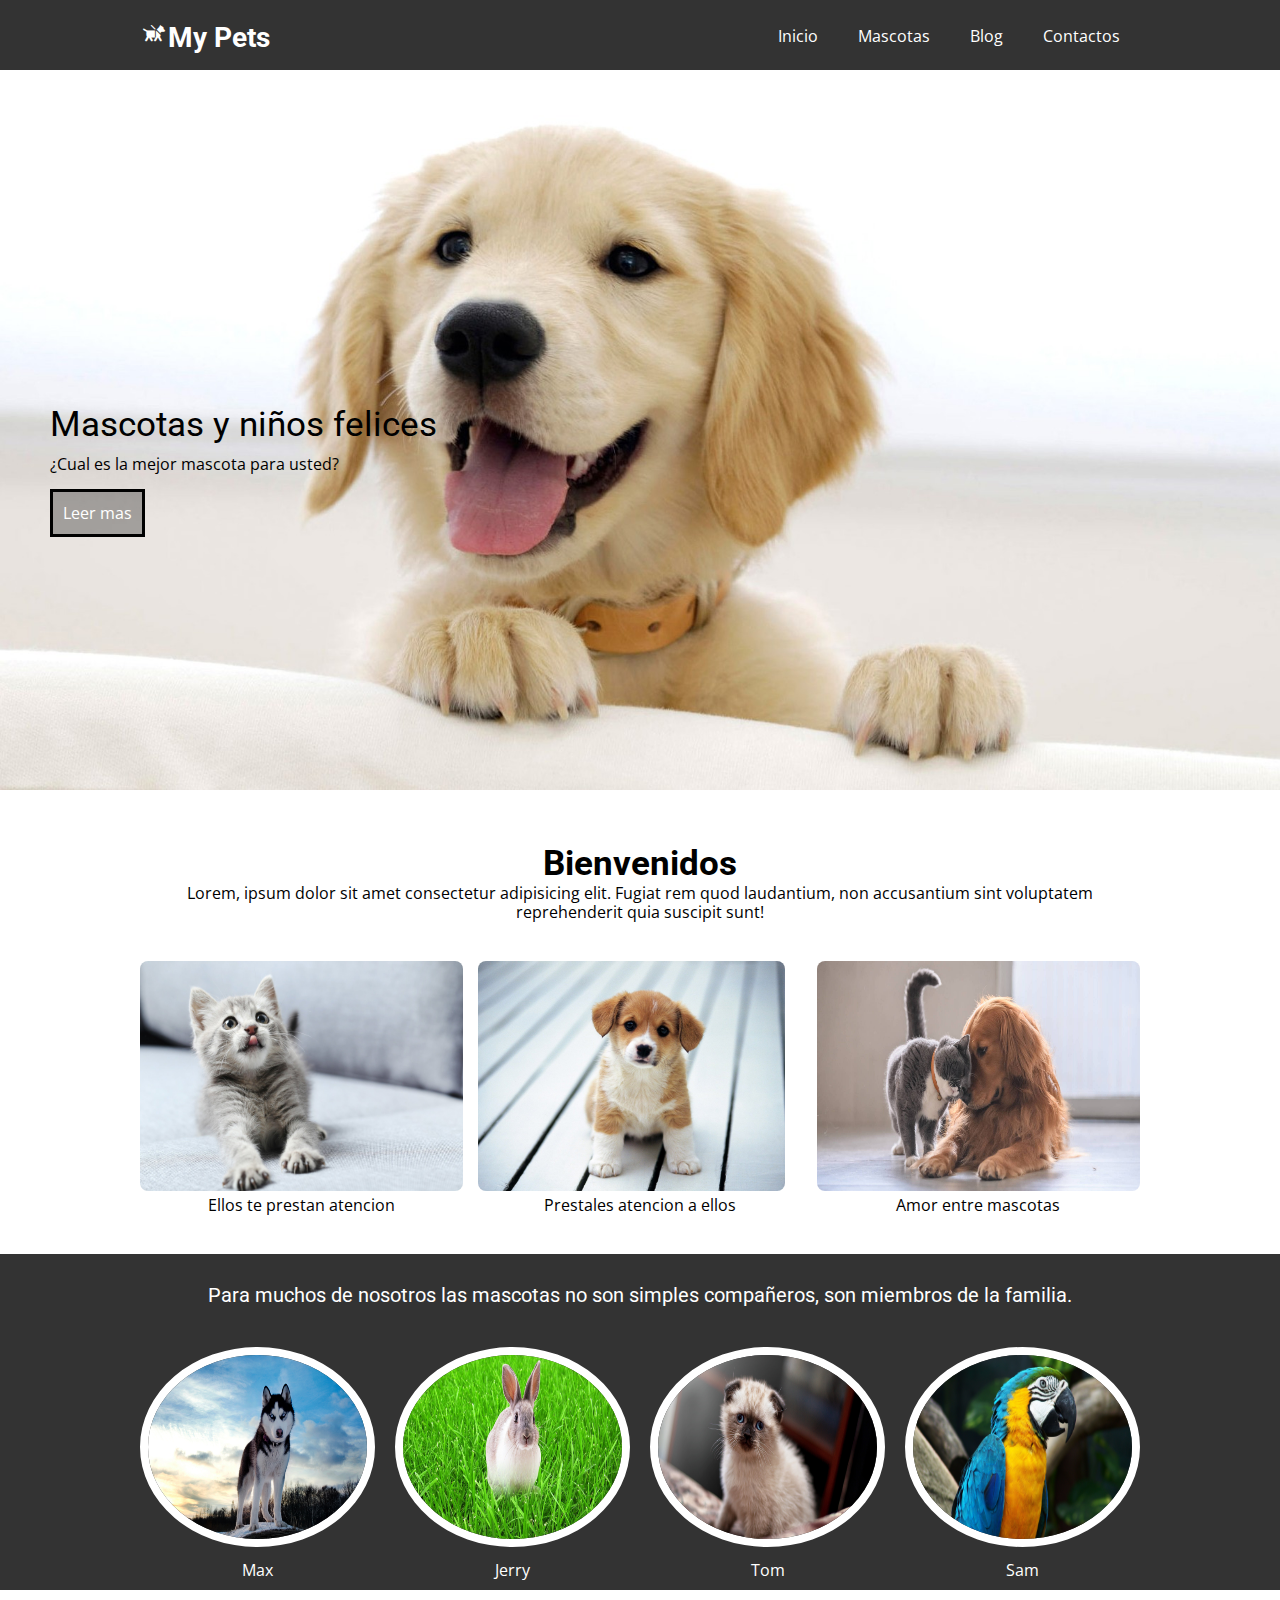
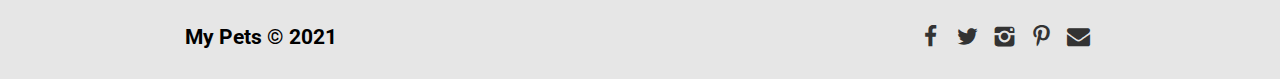
==== pets/index.html @ 32781192 "nueva pagina" ====
<!DOCTYPE html>
<html lang="es">
<head>
	<meta charset="UTF-8">
	<meta name="viewport" content="width=device-width, initial-scale=1.0">
	<title>Document</title>
	<link rel="preconnect" href="https://fonts.gstatic.com">
	<link href="https://fonts.googleapis.com/css2?family=Open+Sans&family=Roboto:wght@400;700&display=swap" rel="stylesheet">
	<link rel="stylesheet" type="text/css" href="normal/normalize.css">
	<link rel="stylesheet" type="text/css" href="iconos/styles.css">
	<link rel="stylesheet" type="text/css" href="css/estilo.css">
</head>
<body>

	<header>
		<div class="caja">
			<div class="caja1">
				<h1 class="icon-dog">My Pets</h1>
				<input type="checkbox" id="btn-menu">
				<label for="btn-menu" class="icon-menu"></label>
			</div>
			<div class="caja2">
				<nav class="menu">
					<ul>
						<li><a href="#">Inicio</a></li>
						<li><a href="#">Mascotas</a></li>
						<li><a href="#">Blog</a></li>
						<li><a href="#">Contactos</a></li>
					</ul>
				</nav>
			</div>
		</div>
	</header>

	<main>
		<section class="ppl">
			<img src="img/banner.jpg">
			<div class="tt_banner">
				<h2>Mascotas y niños felices</h2>
				<p>¿Cual es la mejor mascota para usted?</p>
				<a href="#">Leer mas</a>
			</div>
		</section>

		<section class="bienvenidos">
			<h2>Bienvenidos</h2>
			<p>Lorem, ipsum dolor sit amet consectetur adipisicing elit. Fugiat rem quod laudantium, non accusantium sint voluptatem reprehenderit quia suscipit sunt!</p>
		</section>

		<section class="imagenes">
			<div class="imagen">
				<div class="imagen1">
					<img src="img/sec_1.jpg">
					<p>Ellos te prestan atencion</p>
				</div>
				<div class="imagen2">
					<img src="img/sec_2.jpg">
					<p>Prestales atencion a ellos</p>
				</div>
				<div class="imagen3">
					<img src="img/sec_3.jpg">
					<p>Amor entre mascotas</p>
				</div>
			</div>
		</section>

		<section class="radios">
			<h3>Para muchos de nosotros las mascotas no son simples compañeros, son miembros de la familia.</h3>
			<div class="radio">
				<div class="radio1">
					<img src="img/radio_1.jpg" alt="">
					<p>Max</p>
				</div>
				<div class="radio2">
					<img src="img/radio_2.jpg" alt="">
					<p>Jerry</p>
				</div>
				<div class="radio3">
					<img src="img/radio_3.jpg" alt="">
					<p>Tom</p>
				</div>
				<div class="radio3">
					<img src="img/radio_4.jpg" alt="">
					<p>Sam</p>
				</div>
			</div>
		</section>
	</main>

	<footer>
		<p>My Pets &copy; 2021</p>
		<div class="social">
			<a href="#" class="icon-face"></a>
			<a href="#" class="icon-twii"></a>
			<a href="#" class="icon-insta"></a>
			<a href="#" class="icon-pinte"></a>
			<a href="#" class="icon-email"></a>
		</div>
	</footer>
	
</body>
</html>
---- pets/iconos/styles.css ----
@charset "UTF-8";

@font-face {
  font-family: "untitled-font-10";
  src:url("fonts/untitled-font-10.eot");
  src:url("fonts/untitled-font-10.eot?#iefix") format("embedded-opentype"),
    url("fonts/untitled-font-10.woff") format("woff"),
    url("fonts/untitled-font-10.ttf") format("truetype"),
    url("fonts/untitled-font-10.svg#untitled-font-10") format("svg");
  font-weight: normal;
  font-style: normal;

}

[data-icon]:before {
  font-family: "untitled-font-10" !important;
  content: attr(data-icon);
  font-style: normal !important;
  font-weight: normal !important;
  font-variant: normal !important;
  text-transform: none !important;
  speak: none;
  line-height: 1;
  -webkit-font-smoothing: antialiased;
  -moz-osx-font-smoothing: grayscale;
}

[class^="icon-"]:before,
[class*=" icon-"]:before {
  font-family: "untitled-font-10" !important;
  font-style: normal !important;
  font-weight: normal !important;
  font-variant: normal !important;
  text-transform: none !important;
  speak: none;
  line-height: 1;
  -webkit-font-smoothing: antialiased;
  -moz-osx-font-smoothing: grayscale;
}

.icon-dog:before {
  content: "\61";
}
.icon-face:before {
  content: "\62";
}
.icon-twii:before {
  content: "\63";
}
.icon-pinte:before {
  content: "\64";
}
.icon-email:before {
  content: "\65";
}
.icon-insta:before {
  content: "\66";
}
.icon-menu:before {
  content: "\67";
}
---- pets/css/estilo.css ----
:root {
	--gris: #333;
	--hover: rgba(255,255,255,0.5);
}

#btn-menu, .icon-menu {
	display: none;
}

/*================================================================*/
/*=========================  NAV  =========================*/
/*================================================================*/

header {
	width: 100%;
	height: 70px;
	background: var(--gris);
	color: #fff;
	position: fixed;
	top: 0;
	left: 0;
	z-index: 100;
}

.caja {
	width: 90%;
	max-width: 1000px;
	margin: auto;
	display: flex;
	align-items: center;
	justify-content: space-between;
}

.caja1 h1 {
	font-family: 'Roboto', sans-serif;
	font-weight: 700;
	font-size: 28px;
}

.caja2 .menu ul {
	display: flex;
	list-style: none;
}

.caja2 .menu ul li a {
	display: block;
	padding: 20px;
	color: #fff;
	text-decoration: none;
	font-family: 'Open Sans';
}

.caja2 .menu ul li a:hover {
	color: var(--hover);
}

/*================================================================*/
/*========================  BANNER  ========================*/
/*================================================================*/

.ppl {
	margin-top: 70px;
	margin-bottom: 50px;
}

.ppl img {
	width: 100%;
	height: 100%;
	position: relative;
}

.ppl .tt_banner {
	position: absolute;
	top: 45%;
	left: 50px;
}

.ppl .tt_banner h2 {
	font-family: 'Roboto';
	font-weight: normal;
	font-size: 35px;
	margin-bottom: 10px;
}

.ppl .tt_banner p {
	font-family: 'Open Sans';
	margin-bottom: 30px;
}

.ppl .tt_banner a {
	background: rgba(0,0,0,0.3);
	text-decoration: none;
	color: #fff;
	padding: 10px;
	border: 3px solid #000;
	font-family: 'Open Sans';
}

.ppl .tt_banner a:hover {
	background: rgba(0,0,0,0.6);
}


/*================================================================*/
/*========================  SIDEBAR  ========================*/
/*================================================================*/


.bienvenidos {
	width: 90%;
	max-width: 1000px;
	margin: 10px auto;
	text-align: center;
}

.bienvenidos h2 {
	font-family: 'Roboto';
	font-weight: 700;
	font-size: 35px;
}

.bienvenidos p {
	font-family: 'Open Sans';
	font-size25px;
}

.imagenes {
	width: 90%;
	max-width: 1000px;
	margin: 40px auto;
}

.imagenes .imagen {
	display: grid;
	grid-template-columns: repeat(3, 1fr);
	grid-gap: 15px;
}

.imagenes .imagen img {
	height: 230px;
	border-radius: 8px;
}

.imagenes .imagen p {
	text-align: center;
	font-family: 'Open Sans';
}


/*================================================================*/
/*========================  RADIOS  ========================*/
/*================================================================*/


.radios {
	background: var(--gris);
}

.radios h3 {
	text-align: center;
	color: #fff;
	font-family: 'Roboto';
	font-weight: normal;
	padding: 30px 0;
	font-size: 20px;
}

.radio {
	width: 90%;
	max-width: 1000px;
	margin: 10px auto;

	display: grid;
	grid-template-columns: repeat(4, 1fr);
	grid-gap: 20px;
}

.radio img {
	height: 200px;
	border-radius: 50%;
	border: 8px solid #fff;
}

.radio p {
	text-align: center;
	color: #fff;
	font-family: 'Open Sans';
	padding: 10px 0;
}


/*================================================================*/
/*========================  FOOTER  ========================*/
/*================================================================*/



footer {
	background: #e6e6e6;
	padding: 25px;
	display: flex;
	justify-content: space-between;
}

footer p {
	font-family: 'Roboto';
	font-weight: 700;
	margin-left: 13%;
	font-size: 21px;
}

footer .social {
	margin-right: 13%;
}

footer .social a {
	text-decoration: none;
	color: var(--gris);
	font-size: 23px;
	padding: 0 5px;
}

footer .social a:hover {
	color: #0B9700;
}
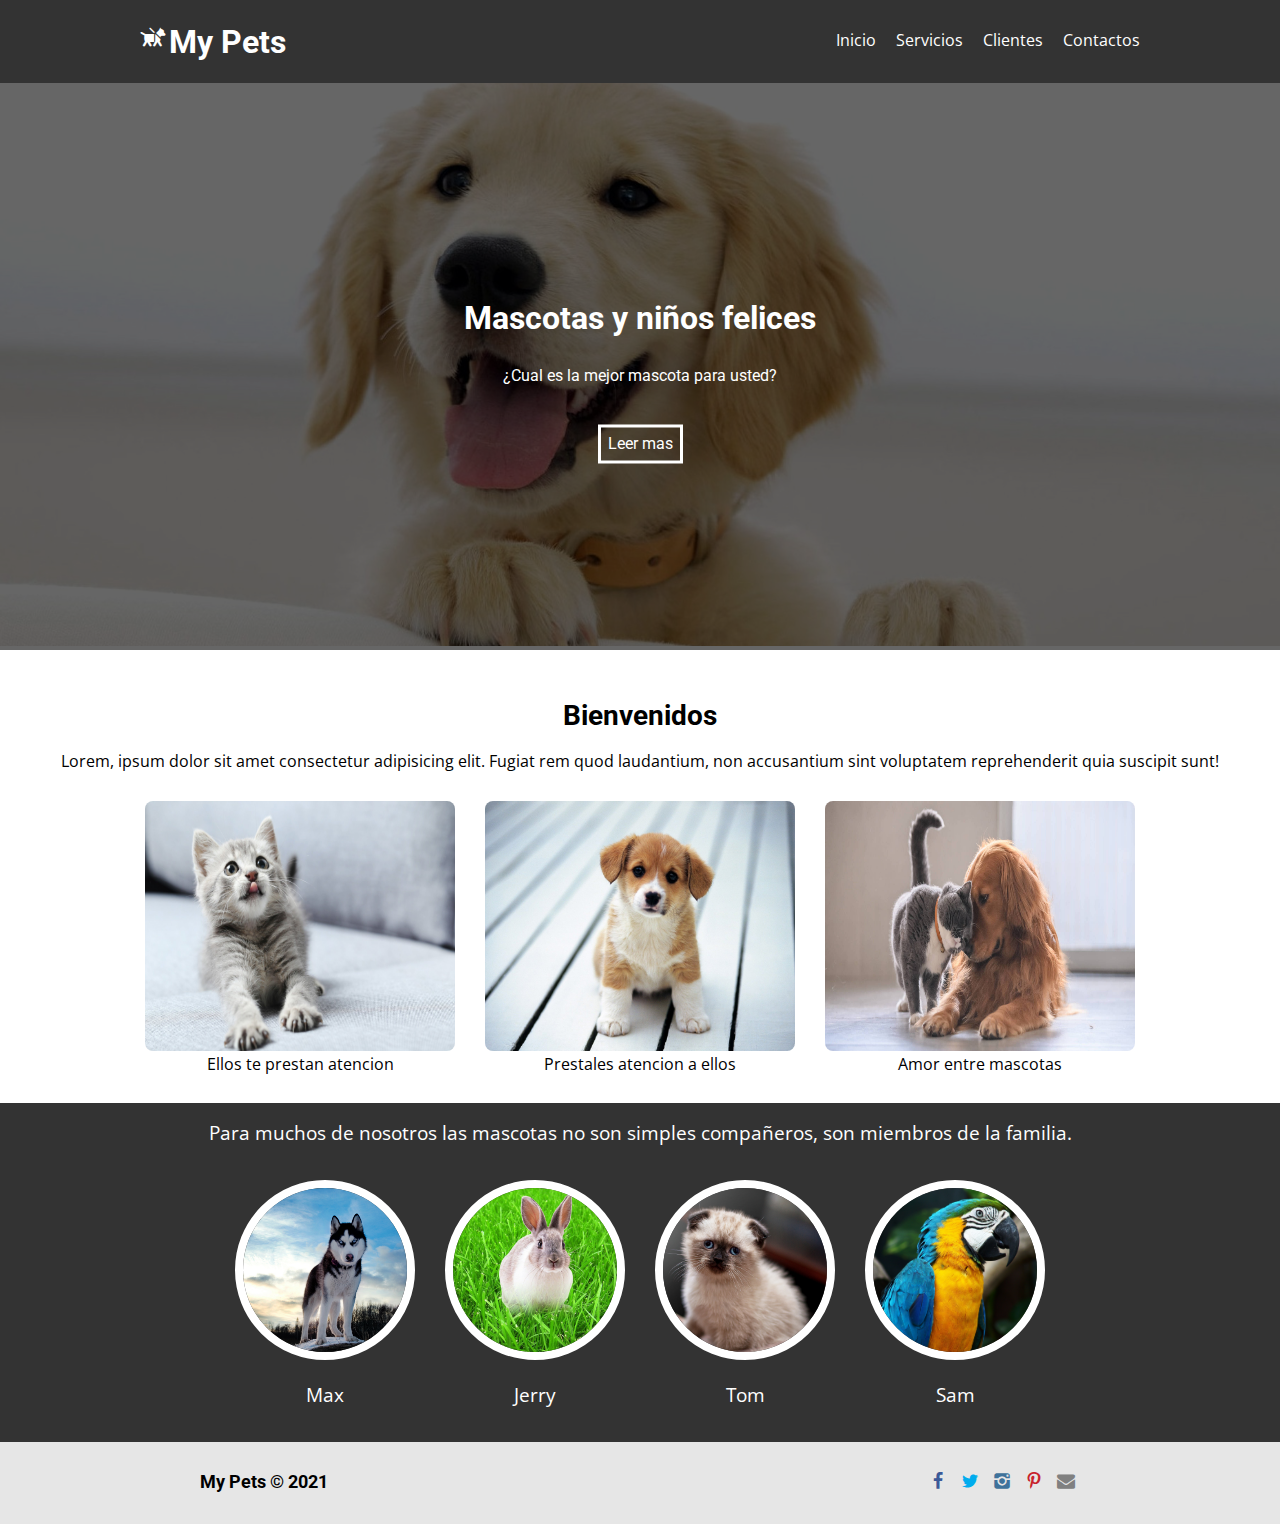
==== commit 226a7f88: "modificamos pets" ====
--- a/pets/index.html
+++ b/pets/index.html
@@ -12,31 +12,30 @@
 </head>
 <body>
 
-	<header>
-		<div class="caja">
-			<div class="caja1">
-				<h1 class="icon-dog">My Pets</h1>
-				<input type="checkbox" id="btn-menu">
-				<label for="btn-menu" class="icon-menu"></label>
-			</div>
-			<div class="caja2">
-				<nav class="menu">
-					<ul>
-						<li><a href="#">Inicio</a></li>
-						<li><a href="#">Mascotas</a></li>
-						<li><a href="#">Blog</a></li>
-						<li><a href="#">Contactos</a></li>
-					</ul>
-				</nav>
-			</div>
+	<header class="main-head">
+		<div class="logo">
+			<h1 class="icon-dog">My Pets</h1>
+		</div>
+		<div class="lista">
+			<input type="checkbox" name="" id="boton">
+			<label for="boton"><span class="icon-menu"></span></label>
+			<nav class="navegacion">
+				<ul class="menu" id="lista">
+					<li class="menu_item"><a href="#" class="menu_link">Inicio</a></li>
+					<li class="menu_item"><a href="#" class="menu_link">Servicios</a></li>
+					<li class="menu_item"><a href="#" class="menu_link">Clientes</a></li>
+					<li class="menu_item"><a href="#" class="menu_link">Contactos</a></li>
+				</ul>
+			</nav>
 		</div>
 	</header>
 
-	<main>
-		<section class="ppl">
-			<img src="img/banner.jpg">
-			<div class="tt_banner">
-				<h2>Mascotas y niños felices</h2>
+	<main class="main-ppl">
+
+		<section class="banner">
+			<img src="img/banner.jpg" alt="">
+			<div class="title-ppl">
+				<h1>Mascotas y niños felices</h1>
 				<p>¿Cual es la mejor mascota para usted?</p>
 				<a href="#">Leer mas</a>
 			</div>
@@ -45,41 +44,38 @@
 		<section class="bienvenidos">
 			<h2>Bienvenidos</h2>
 			<p>Lorem, ipsum dolor sit amet consectetur adipisicing elit. Fugiat rem quod laudantium, non accusantium sint voluptatem reprehenderit quia suscipit sunt!</p>
-		</section>
-
-		<section class="imagenes">
-			<div class="imagen">
-				<div class="imagen1">
-					<img src="img/sec_1.jpg">
+			<div class="bienvenidos-imagenes">
+				<div class="imagen">
+					<img src="img/sec_1.jpg" alt="">
 					<p>Ellos te prestan atencion</p>
 				</div>
-				<div class="imagen2">
-					<img src="img/sec_2.jpg">
+				<div class="imagen">
+					<img src="img/sec_2.jpg" alt="">
 					<p>Prestales atencion a ellos</p>
 				</div>
-				<div class="imagen3">
-					<img src="img/sec_3.jpg">
+				<div class="imagen">
+					<img src="img/sec_3.jpg" alt="">
 					<p>Amor entre mascotas</p>
 				</div>
 			</div>
 		</section>
 
 		<section class="radios">
-			<h3>Para muchos de nosotros las mascotas no son simples compañeros, son miembros de la familia.</h3>
-			<div class="radio">
-				<div class="radio1">
+			<p>Para muchos de nosotros las mascotas no son simples compañeros, son miembros de la familia.</p>
+			<div class="radios-imagenes">
+				<div class="radio-imagen">
 					<img src="img/radio_1.jpg" alt="">
 					<p>Max</p>
 				</div>
-				<div class="radio2">
+				<div class="radio-imagen">
 					<img src="img/radio_2.jpg" alt="">
 					<p>Jerry</p>
 				</div>
-				<div class="radio3">
+				<div class="radio-imagen">
 					<img src="img/radio_3.jpg" alt="">
 					<p>Tom</p>
 				</div>
-				<div class="radio3">
+				<div class="radio-imagen">
 					<img src="img/radio_4.jpg" alt="">
 					<p>Sam</p>
 				</div>
@@ -90,11 +86,11 @@
 	<footer>
 		<p>My Pets &copy; 2021</p>
 		<div class="social">
-			<a href="#" class="icon-face"></a>
-			<a href="#" class="icon-twii"></a>
-			<a href="#" class="icon-insta"></a>
-			<a href="#" class="icon-pinte"></a>
-			<a href="#" class="icon-email"></a>
+			<span class="icon-face"></span>
+			<span class="icon-twii"></span>
+			<span class="icon-insta"></span>
+			<span class="icon-pinte"></span>
+			<span class="icon-email"></span>
 		</div>
 	</footer>
 	
--- a/pets/css/estilo.css
+++ b/pets/css/estilo.css
@@ -1,225 +1,268 @@
 :root {
 	--gris: #333;
-	--hover: rgba(255,255,255,0.5);
-}
-
-#btn-menu, .icon-menu {
+}
+
+
+/*================================================================*/
+/*=========================  NAV  =========================*/
+/*================================================================*/
+
+
+
+#boton {
 	display: none;
 }
 
-/*================================================================*/
-/*=========================  NAV  =========================*/
-/*================================================================*/
-
-header {
-	width: 100%;
-	height: 70px;
+.main-head {
 	background: var(--gris);
-	color: #fff;
-	position: fixed;
-	top: 0;
+	width: 100%;
+	display: flex;
+	justify-content: space-between;
+}
+
+.logo h1 {
+	color: #fff;
+	font-family: 'Roboto';
+	font-weight: 700;
+	margin-left: 7px;
+}
+
+.lista .icon-menu {
+	display: block;
+	width: 35px;
+	height: 35px;
+	font-size: 35px;
+	color: #fff;
+	cursor: pointer;
+	margin-top: 20px;
+	margin-right: 18px;
+}
+
+.lista .menu {
+	position: absolute;
+	margin-top: -200%;
 	left: 0;
+	background: rgba(0,0,0,0.8);
+	width: 100%;
+	list-style: none;
+	height: 100%;
+	transition: 0.6s all ease;
+	z-index: 1000;
+}
+
+.lista .menu .menu_link {
+	display: block;
+	padding: 25px 10px;
+	color: #fff;
+	text-decoration: none;
+	text-align: center;
+	font-family: 'Open Sans';
+}
+
+.lista .menu .menu_link:hover {
+	background: rgba(0,0,0,0.8);
+}
+
+#boton:checked ~ .navegacion .menu {
+	margin-top: 26px;
+}
+
+
+/*================================================================*/
+/*========================  BANNER  ========================*/
+/*================================================================*/
+
+
+.main-ppl .banner {
+	position: relative;
+}
+
+.main-ppl .banner:before {
+	content: "";
+	position: absolute;
+	width: 100%;
+	height: 100%;
+	background: rgba(0,0,0,0.6);
 	z-index: 100;
 }
 
-.caja {
+.main-ppl .banner img {
+	width: 100%;
+	height: 563px;
+	object-fit: cover;
+	position: relative;
+	z-index: 50;
+}
+
+.title-ppl {
+	position: absolute;
 	width: 90%;
-	max-width: 1000px;
-	margin: auto;
-	display: flex;
-	align-items: center;
-	justify-content: space-between;
-}
-
-.caja1 h1 {
-	font-family: 'Roboto', sans-serif;
+	color: #fff;
+	z-index: 500;
+	text-align: center;
+	top: 50%;
+	left: 50%;
+	transform: translateX(-50%) translateY(-50%);
+	font-family: 'Roboto';
+	font-weight: normal;
+}
+
+.title-ppl p {
+	margin-top: 30px;
+	margin-bottom: 50px;
+}
+
+.title-ppl a {
+	border: 3px solid #fff;
+	padding: 7px;
+	text-decoration: none;
+	color: #fff;
+	cursor: pointer;
+}
+
+.title-ppl a:hover {
+	background: rgba(0,0,0,0.7);
+}
+
+
+/*================================================================*/
+/*======================  Bienvenidos  ======================*/
+/*================================================================*/
+
+.main-ppl .bienvenidos h2 {
+	text-align: center;
+	font-family: 'Roboto';
 	font-weight: 700;
+	margin-top: 50px;
+	margin-bottom: 20px;
 	font-size: 28px;
 }
 
-.caja2 .menu ul {
-	display: flex;
-	list-style: none;
-}
-
-.caja2 .menu ul li a {
-	display: block;
-	padding: 20px;
-	color: #fff;
-	text-decoration: none;
+.main-ppl .bienvenidos p {
+	text-align: center;
 	font-family: 'Open Sans';
-}
-
-.caja2 .menu ul li a:hover {
-	color: var(--hover);
-}
-
-/*================================================================*/
-/*========================  BANNER  ========================*/
-/*================================================================*/
-
-.ppl {
-	margin-top: 70px;
-	margin-bottom: 50px;
-}
-
-.ppl img {
-	width: 100%;
-	height: 100%;
-	position: relative;
-}
-
-.ppl .tt_banner {
-	position: absolute;
-	top: 45%;
-	left: 50px;
-}
-
-.ppl .tt_banner h2 {
-	font-family: 'Roboto';
-	font-weight: normal;
-	font-size: 35px;
-	margin-bottom: 10px;
-}
-
-.ppl .tt_banner p {
+	margin-bottom: 15px;
+}
+
+.bienvenidos .bienvenidos-imagenes {
+	display: flex;
+	justify-content: center;
+	flex-wrap: wrap;
+}
+
+.bienvenidos .imagen {
+	margin: 15px;
+}
+
+.bienvenidos .imagen img {
+	width: 100%;
+	max-width: 310px;
+	border-radius: 8px;
+	height: 250px;
+}
+
+
+/*================================================================*/
+/*========================  Radios  ========================*/
+/*================================================================*/
+
+
+.main-ppl .radios {
+	background: var(--gris);
+}
+
+.radios p {
+	color: #fff;
+	padding: 20px 15px;
+	text-align: center;
 	font-family: 'Open Sans';
-	margin-bottom: 30px;
-}
-
-.ppl .tt_banner a {
-	background: rgba(0,0,0,0.3);
-	text-decoration: none;
-	color: #fff;
-	padding: 10px;
-	border: 3px solid #000;
-	font-family: 'Open Sans';
-}
-
-.ppl .tt_banner a:hover {
-	background: rgba(0,0,0,0.6);
-}
-
-
-/*================================================================*/
-/*========================  SIDEBAR  ========================*/
-/*================================================================*/
-
-
-.bienvenidos {
-	width: 90%;
-	max-width: 1000px;
-	margin: 10px auto;
-	text-align: center;
-}
-
-.bienvenidos h2 {
-	font-family: 'Roboto';
-	font-weight: 700;
-	font-size: 35px;
-}
-
-.bienvenidos p {
-	font-family: 'Open Sans';
-	font-size25px;
-}
-
-.imagenes {
-	width: 90%;
-	max-width: 1000px;
-	margin: 40px auto;
-}
-
-.imagenes .imagen {
-	display: grid;
-	grid-template-columns: repeat(3, 1fr);
-	grid-gap: 15px;
-}
-
-.imagenes .imagen img {
-	height: 230px;
-	border-radius: 8px;
-}
-
-.imagenes .imagen p {
-	text-align: center;
-	font-family: 'Open Sans';
-}
-
-
-/*================================================================*/
-/*========================  RADIOS  ========================*/
-/*================================================================*/
-
-
-.radios {
-	background: var(--gris);
-}
-
-.radios h3 {
-	text-align: center;
-	color: #fff;
-	font-family: 'Roboto';
-	font-weight: normal;
-	padding: 30px 0;
-	font-size: 20px;
-}
-
-.radio {
-	width: 90%;
-	max-width: 1000px;
-	margin: 10px auto;
-
-	display: grid;
-	grid-template-columns: repeat(4, 1fr);
-	grid-gap: 20px;
-}
-
-.radio img {
-	height: 200px;
+	font-size: 19px;
+}
+
+.radios .radios-imagenes {
+	display: flex;
+	justify-content: center;
+	flex-wrap: wrap;
+}
+
+.radios-imagenes .radio-imagen {
+	margin: 15px;
+}
+
+.radios-imagenes .radio-imagen img {
+	width: 180px;
+	height: 180px;
+	object-fit: cover;
 	border-radius: 50%;
 	border: 8px solid #fff;
 }
 
-.radio p {
-	text-align: center;
-	color: #fff;
-	font-family: 'Open Sans';
-	padding: 10px 0;
-}
-
-
-/*================================================================*/
-/*========================  FOOTER  ========================*/
+
+/*================================================================*/
+/*========================  Footer  ========================*/
 /*================================================================*/
 
 
 
 footer {
 	background: #e6e6e6;
-	padding: 25px;
 	display: flex;
 	justify-content: space-between;
+	padding: 30px 20px;
 }
 
 footer p {
 	font-family: 'Roboto';
 	font-weight: 700;
-	margin-left: 13%;
-	font-size: 21px;
-}
-
-footer .social {
-	margin-right: 13%;
-}
-
-footer .social a {
-	text-decoration: none;
-	color: var(--gris);
-	font-size: 23px;
-	padding: 0 5px;
-}
-
-footer .social a:hover {
-	color: #0B9700;
+	font-size: 18px;
+}
+
+.social span {
+	font-size: 18px;
+	margin: 0 5px;
+	cursor: pointer;
+}
+
+.icon-face{color: #3b5998;}
+.icon-twii{color: #00acee;}
+.icon-insta{color: #3f729b;}
+.icon-pinte{color: #c8232c;}
+.icon-email{color: gray;}
+
+
+/*================================================================*/
+/*=====================  Media Querys ======================*/
+/*================================================================*/
+
+
+@media screen and (min-width: 1024px) {
+	footer p {
+		margin-left: 180px;
+	}
+
+	footer .social {
+		margin-right: 180px;
+	}
+}
+
+@media screen and (min-width: 800px) {
+	.lista .icon-menu {
+		display: none;
+	}
+
+	.lista .menu {
+		margin: 0;
+		display: flex;
+		background: transparent;
+		justify-content: flex-end;
+		line-height: 31px;
+	}
+
+	.logo h1 {
+		padding-left: 130px;
+	}
+
+	.lista .menu {
+		padding-right: 130px;
+	}
 }